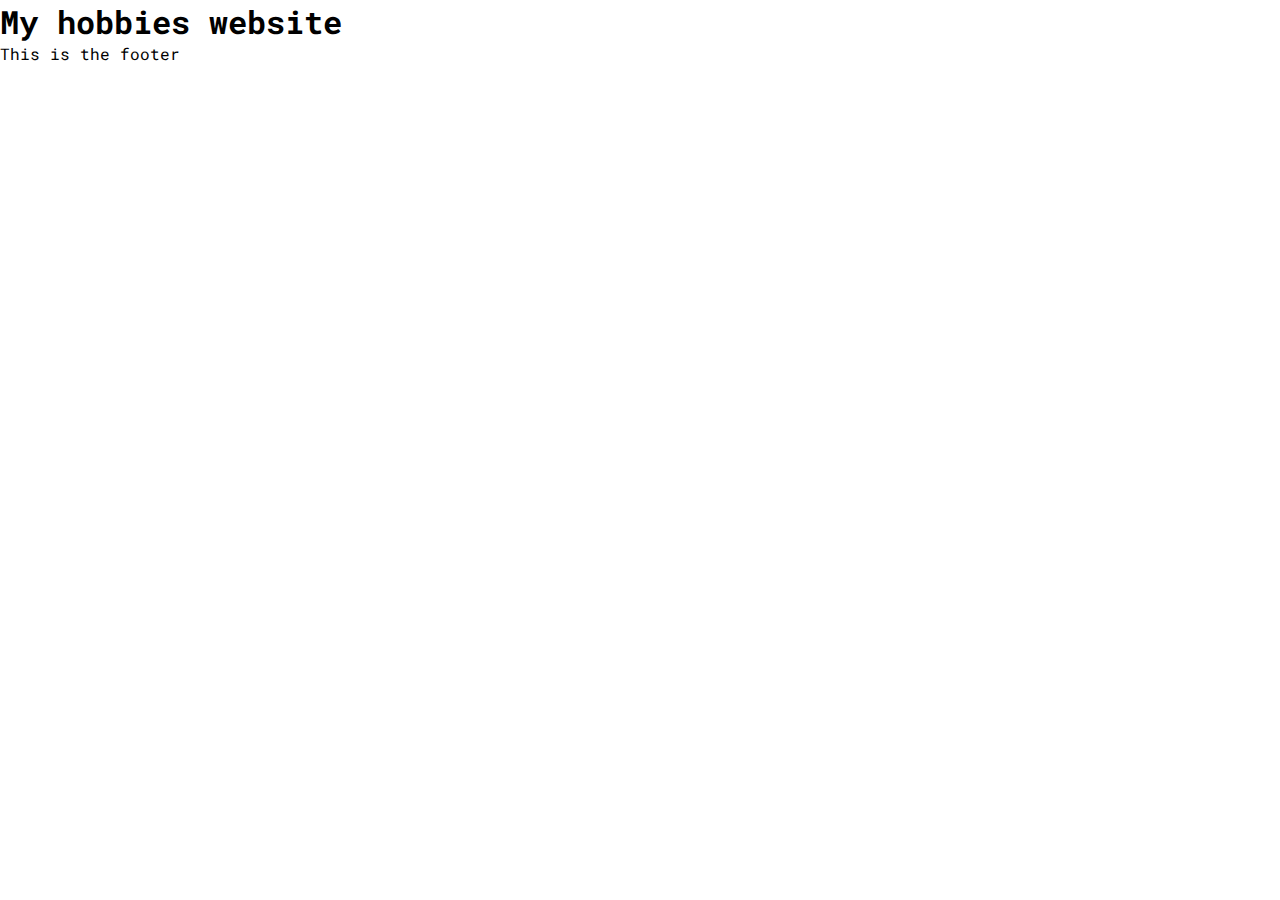
==== index.html @ 310d77a7 "firstdraft" ====
<!DOCTYPE html>
<html lang="en">
<head>
    <meta charset="UTF-8">
    <meta name="viewport" content="width=device-width, initial-scale=1.0">
    <title>Document</title>
    <link rel="stylesheet" href="style.css">
    <link rel="preconnect" href="https://fonts.googleapis.com">
    <link rel="preconnect" href="https://fonts.gstatic.com" crossorigin>
    <link href="https://fonts.googleapis.com/css2?family=Roboto+Mono:ital,wght@0,100..700;1,100..700&display=swap" rel="stylesheet">
</head>
<body>
    <header>
        <h1>My hobbies website </h1>
    </header>
    <nav>
        <div class="nav-bar"></div>
    </nav>
    <main>
        <section></section>
    </main>
    <footer><p>This is the footer</p></footer>
</body> 
</html>
---- style.css ----
*{
    margin: 0;
    padding: 0;
    box-sizing: border-box;
    font-family: "Roboto Mono", monospace;
}
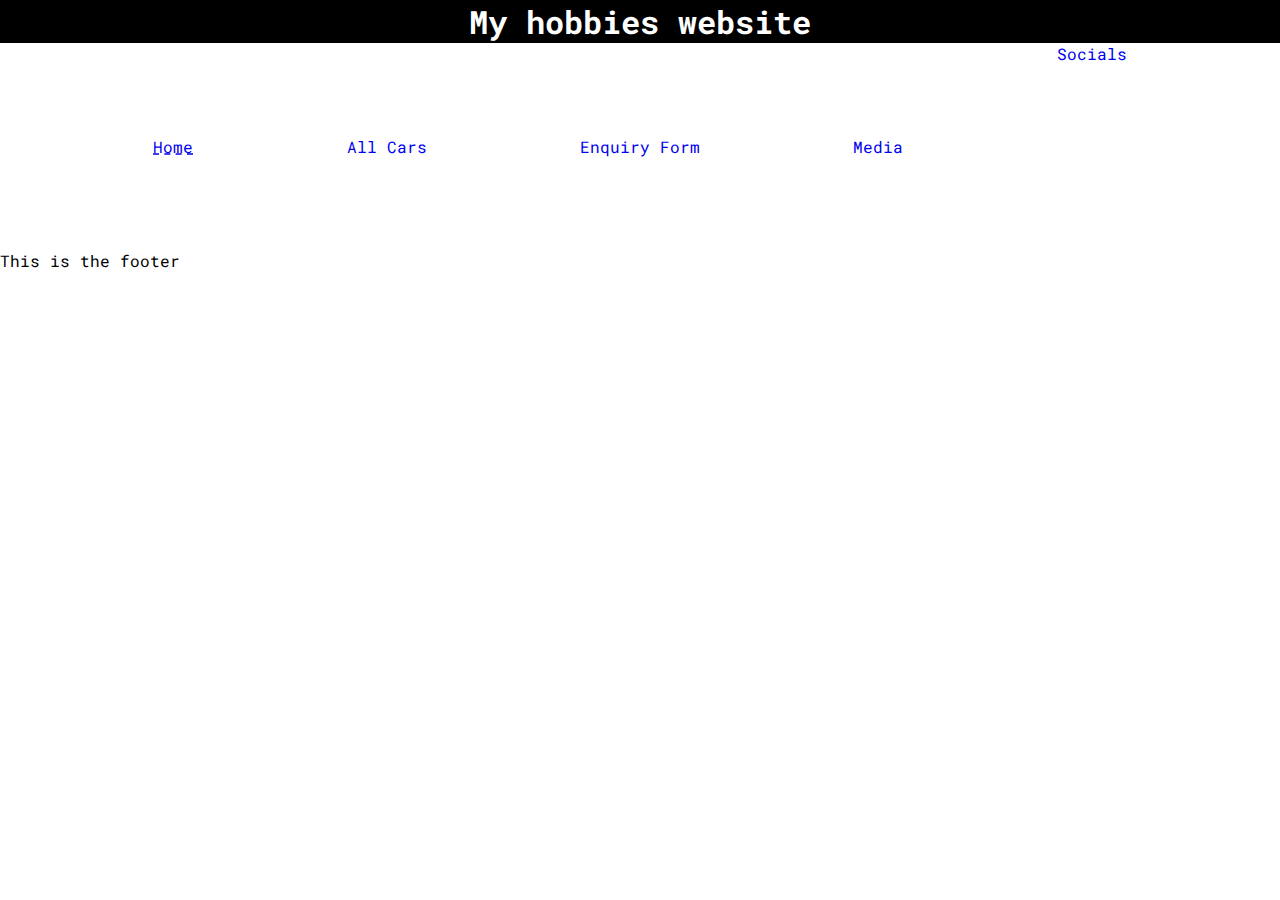
==== commit 12b13827: "2nd update" ====
--- a/index.html
+++ b/index.html
@@ -7,14 +7,26 @@
     <link rel="stylesheet" href="style.css">
     <link rel="preconnect" href="https://fonts.googleapis.com">
     <link rel="preconnect" href="https://fonts.gstatic.com" crossorigin>
+    <link rel="stylesheet" href="https://cdnjs.cloudflare.com/ajax/libs/font-awesome/6.5.1/css/all.min.css" integrity="sha512-DTOQO9RWCH3ppGqcWaEA1BIZOC6xxalwEsw9c2QQeAIftl+Vegovlnee1c9QX4TctnWMn13TZye+giMm8e2LwA==" crossorigin="anonymous" referrerpolicy="no-referrer" />
     <link href="https://fonts.googleapis.com/css2?family=Roboto+Mono:ital,wght@0,100..700;1,100..700&display=swap" rel="stylesheet">
 </head>
 <body>
     <header>
         <h1>My hobbies website </h1>
     </header>
-    <nav>
-        <div class="nav-bar"></div>
+    <nav class="nav-bar">
+            <a href="home_page.html" title="Home" style="text-decoration:underline dashed;">Home</a>
+            <a href="table_of_contents.html" target="_blank" title="All list" >All Cars</a>
+            <a href="blog_post_form.html" target="_blank" title="Drop an Enquiry">Enquiry Form</a>
+            <a href="Multimedia_blog_post.html" target="_blank" title="Media">Media</a>
+            <a href="blog_layout.html" target="_blank" title="Links" class="socials">Socials
+                <ul class="social-links"> 
+                    <li><i class="fa-brands fa-instagram" id="box1"></i></li>
+                   <li><i class="fa-brands fa-facebook-f" id="box2"></i></li> 
+                   <li><i class="fa-brands fa-youtube" id="box3"></i></li>
+                   <li><i class="fa-brands fa-twitter" id="box4"></i></li>
+                </ul>
+            </a>
     </nav>
     <main>
         <section></section>
--- a/style.css
+++ b/style.css
@@ -3,4 +3,72 @@
     padding: 0;
     box-sizing: border-box;
     font-family: "Roboto Mono", monospace;
+}
+
+header{
+    text-align: center;
+    color: white;
+    background-color: #000;
+}
+
+.nav-bar{
+    display: flex;
+    align-items: center;
+    justify-content: space-evenly;
+    text-decoration: none;
+}
+a{
+    text-decoration: none;
+}
+
+
+#box1, #box2, #box3, #box4{
+    height: 34px;
+    width: 34px;
+    border-radius: 50%;
+    margin: 10px;
+    display: flex;
+    justify-content: center;
+    align-items: center;
+    color: #fff;
+    transition: all 120ms linear;
+}
+
+#box1{
+    background: linear-gradient(45deg,rgb(254,218,117), rgb(250,126,30),rgb(214,41,118),rgb(150,47,191),rgb(79,91,213));
+    font-size: large;
+}
+
+#box2{
+    font-size: large;
+    background-color: rgb(24,119,242);
+    
+}
+
+#box3{
+    background-color: rgb(255,0,0);
+}
+
+#box4{
+    color: #ffffff;
+    background-color: rgb(29, 161, 242);
+}
+
+#box1:hover, #box2:hover, #box3:hover, #box4:hover{
+    scale: 1.1;
+    cursor: pointer;
+    background-color: black;
+}
+
+#box1:hover{
+    background-image: url(logo-black.png);
+}
+
+.social-links{
+    visibility: hidden;
+    list-style-type: none;
+}
+.socials:hover .social-links{
+    visibility:visible;
+    overflow: visible;
 }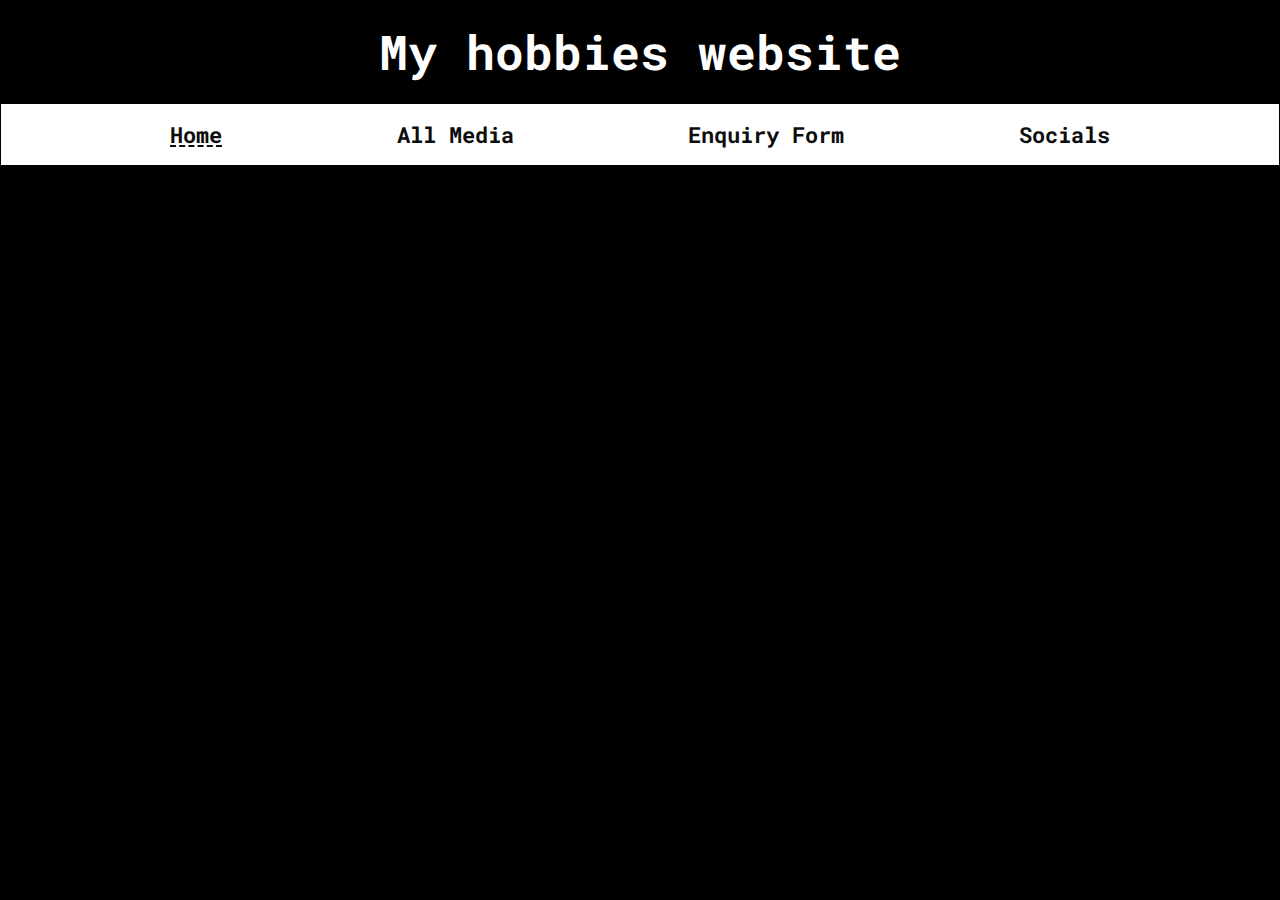
==== commit b6335ced: "update" ====
--- a/index.html
+++ b/index.html
@@ -15,11 +15,10 @@
         <h1>My hobbies website </h1>
     </header>
     <nav class="nav-bar">
-            <a href="home_page.html" title="Home" style="text-decoration:underline dashed;">Home</a>
-            <a href="table_of_contents.html" target="_blank" title="All list" >All Cars</a>
-            <a href="blog_post_form.html" target="_blank" title="Drop an Enquiry">Enquiry Form</a>
-            <a href="Multimedia_blog_post.html" target="_blank" title="Media">Media</a>
-            <a href="blog_layout.html" target="_blank" title="Links" class="socials">Socials
+            <a href="index.html" title="Home" style="text-decoration:underline dashed;">Home</a>
+            <a href="media.html" target="_blank" title="All list" >All Media</a>
+            <a href="forms.html" target="_blank" title="Drop an Enquiry">Enquiry Form</a>
+             <a title="Links" href="#" class="socials">Socials
                 <ul class="social-links"> 
                     <li><i class="fa-brands fa-instagram" id="box1"></i></li>
                    <li><i class="fa-brands fa-facebook-f" id="box2"></i></li> 
--- a/style.css
+++ b/style.css
@@ -4,23 +4,35 @@
     box-sizing: border-box;
     font-family: "Roboto Mono", monospace;
 }
-
+body{
+    background-color: #000;
+}
 header{
+    position:relative;
+    font-size: x-large;
     text-align: center;
     color: white;
     background-color: #000;
-}
-
+    padding: 20px;
+    animation: heading 1.3s forwards;
+}
+@keyframes heading{
+    from {
+        top: -100px;
+    }
+    to{
+        top: 0px;
+    }
+}
 .nav-bar{
-    display: flex;
-    align-items: center;
+    height: 7vh;
+    display: flex;
+    align-items:center;
     justify-content: space-evenly;
     text-decoration: none;
-}
-a{
-    text-decoration: none;
-}
-
+    border: 1px solid black;
+    background-color: #ffffff;
+}
 
 #box1, #box2, #box3, #box4{
     height: 34px;
@@ -32,6 +44,7 @@
     align-items: center;
     color: #fff;
     transition: all 120ms linear;
+
 }
 
 #box1{
@@ -58,6 +71,7 @@
     scale: 1.1;
     cursor: pointer;
     background-color: black;
+    border: 1px solid white;
 }
 
 #box1:hover{
@@ -65,10 +79,162 @@
 }
 
 .social-links{
+    top: 20%;
+    position: absolute;
     visibility: hidden;
     list-style-type: none;
+    overflow: visible;
 }
 .socials:hover .social-links{
     visibility:visible;
     overflow: visible;
-}+}
+
+.socials:hover{
+    z-index: 100;
+}
+
+
+a{
+    height: 100%;
+    font-size: 22px;
+    text-decoration: none;
+    font-weight: bold;
+    color: #0D0D0D;
+    display: flex;
+    align-items: center;
+    padding: 5px;
+}
+
+a:hover{
+    background-color: black;
+    color: #ffffff;
+}
+form{
+    display: flex;
+    flex-wrap: wrap;
+    justify-content: center;
+}
+#title, #author, #textarea, #selections{
+    width: 95%;
+    padding: 12px 20px;
+    margin: 8px 0;
+    display: inline-block;
+    border: 1px solid #ccc;
+    border-radius: 4px;
+    box-sizing: border-box;
+}
+.button{
+    display: flex;
+    width: 100%;
+    align-items: center;
+    justify-content: center;
+}
+#submit{
+    font-size: large;
+    width: 20%;
+    background-color: #FFFFFF;
+    color: black;
+    padding: 14px 20px;
+    margin: 8px 0;
+    border: 1px solid black;
+    border-radius: 10px;
+    cursor: pointer;
+    transition: all 0.2s ease;
+}
+#submit:hover{
+    color: white;
+    background-color: black;
+    scale: 1.1;
+    border: 1px solid white;
+}
+.cars-section{
+    display: flex;
+    height: 100%;
+    width: 100%;
+    flex-wrap: wrap;
+    justify-content: space-around;
+    align-items: center;
+}
+
+#car-card{
+    position: relative;
+    height: 300px;
+    width: 250px;
+    border-radius: 3%;
+    margin: 30px;
+    padding: 20px;
+    margin-bottom: 0;
+    transition: all 0.2s ease-in-out;
+    color: rgba(238, 238, 238, 0.683);
+    background-size: contain;
+    background-repeat: no-repeat;
+}
+
+#car-card:hover{
+    cursor: pointer;
+    scale: 102%;
+    border: 0.2px solid gainsboro;
+    opacity: 0.8;
+    color: white;
+}
+
+.car1{
+    background-image: url(https://visualeducation.com/wp-content/uploads/2020/08/mercedes-car-front.jpg);
+}
+.car2{
+    background-image: url(https://images.unsplash.com/photo-1698612769032-498c185cb333?q=80&w=1760&auto=format&fit=crop&ixlib=rb-4.0.3&ixid=M3wxMjA3fDB8MHxwaG90by1wYWdlfHx8fGVufDB8fHx8fA%3D%3D);
+}
+.car3{
+    background-image: url(https://pbs.twimg.com/media/GM4q8HbW4AEh0Wu?format=jpg&name=medium);
+}
+.car4{
+    background-image: url(https://images.unsplash.com/flagged/photo-1579782647395-2e6fb36a64f2?q=80&w=1706&auto=format&fit=crop&ixlib=rb-4.0.3&ixid=M3wxMjA3fDB8MHxwaG90by1wYWdlfHx8fGVufDB8fHx8fA%3D%3D);
+    z-index: 99;
+}
+.car5{
+    background-image: url(https://www.shutterstock.com/image-illustration/neon-bugatti-veyron-super-car-600nw-2347102677.jpg);
+}
+.car6{
+    background-image: url(https://images.unsplash.com/photo-1655673234811-dbcc34857129?q=80&w=1756&auto=format&fit=crop&ixlib=rb-4.0.3&ixid=M3wxMjA3fDB8MHxwaG90by1wYWdlfHx8fGVufDB8fHx8fA%3D%3D);
+}
+
+.car7{
+    background-image: url(https://i0.wp.com/storage.googleapis.com/pod_public/1300/121074.jpg?ssl=1);
+}
+.car8{
+    background-image: url();
+}
+.car9{
+    background-image: url();
+}
+.car10{
+    background-image: url();
+}
+.car11{
+    background-image: url();
+}
+.car12{
+    background-image: url();
+}
+
+.text{
+    position: absolute;
+    background-color: rgba(142, 139, 139, 0.7);
+    bottom: 0;
+    left: 0;
+    width: 100%;
+    padding: 4px;
+    border-radius: 0 0 10px 10px ;
+}
+
+.text1{
+    position: absolute;
+    background-color: rgba(142, 139, 139, 0.7);
+    bottom: 0px;
+    left: 0;
+    width: 100%;
+    padding: 4px;
+    border-radius: 0 0 10px 10px ;
+    text-align: center;
+}
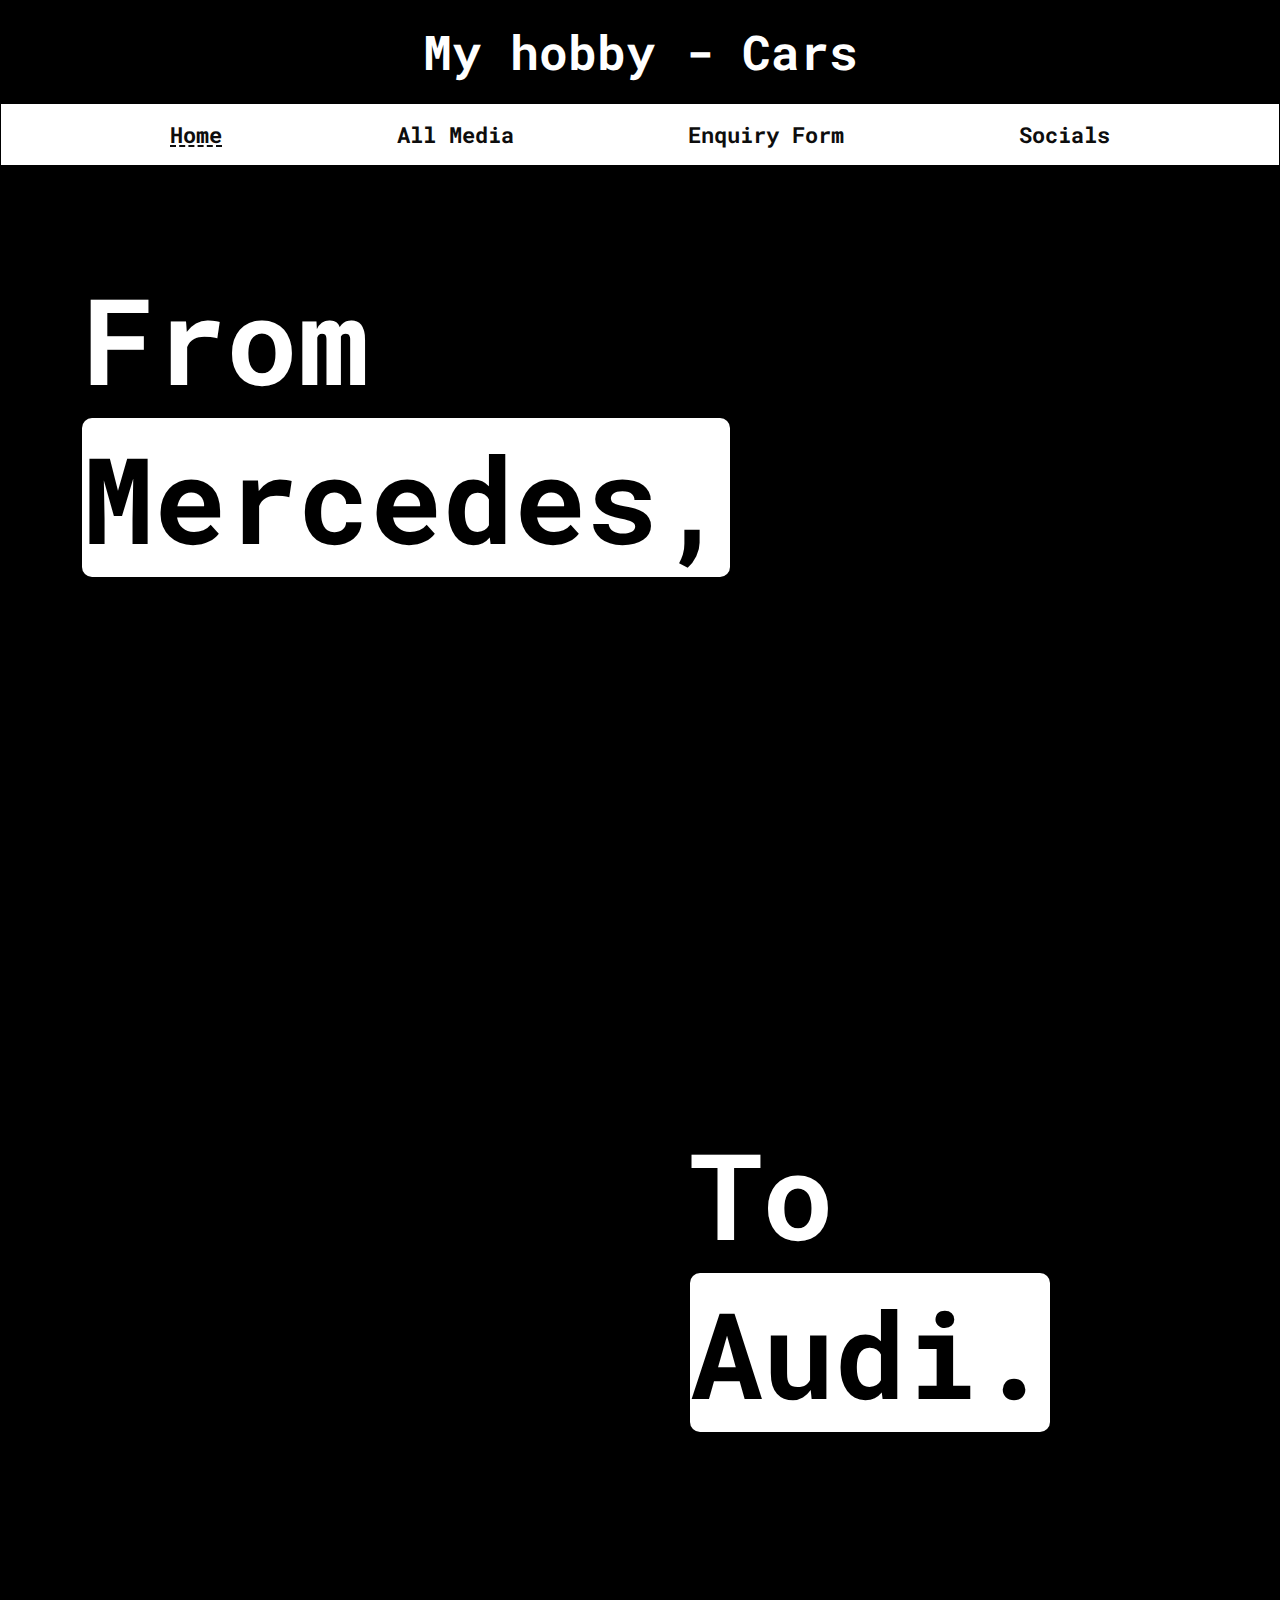
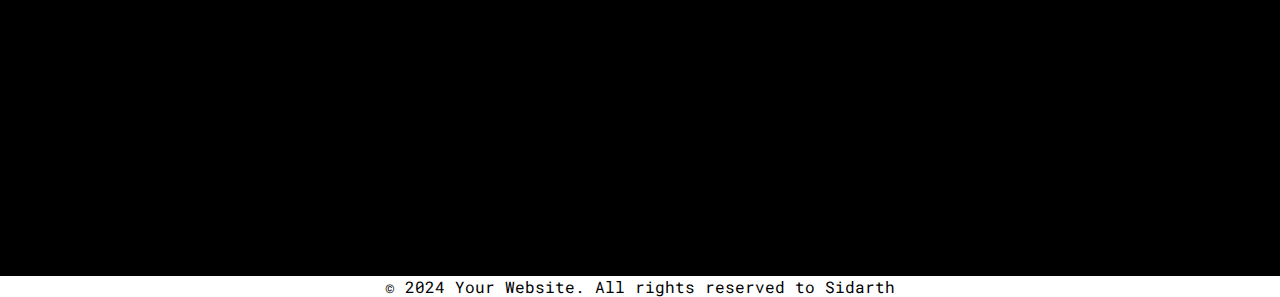
==== commit 92331da5: "media queries" ====
--- a/index.html
+++ b/index.html
@@ -9,10 +9,13 @@
     <link rel="preconnect" href="https://fonts.gstatic.com" crossorigin>
     <link rel="stylesheet" href="https://cdnjs.cloudflare.com/ajax/libs/font-awesome/6.5.1/css/all.min.css" integrity="sha512-DTOQO9RWCH3ppGqcWaEA1BIZOC6xxalwEsw9c2QQeAIftl+Vegovlnee1c9QX4TctnWMn13TZye+giMm8e2LwA==" crossorigin="anonymous" referrerpolicy="no-referrer" />
     <link href="https://fonts.googleapis.com/css2?family=Roboto+Mono:ital,wght@0,100..700;1,100..700&display=swap" rel="stylesheet">
+    <style>
+
+    </style>
 </head>
 <body>
     <header>
-        <h1>My hobbies website </h1>
+        <h1>My hobby - Cars  </h1>
     </header>
     <nav class="nav-bar">
             <a href="index.html" title="Home" style="text-decoration:underline dashed;">Home</a>
@@ -28,8 +31,15 @@
             </a>
     </nav>
     <main>
-        <section></section>
+        <section class="section1">
+            <div class="heading"><h2>From <span>Mercedes,</span></h2></div>
+            <div class="picture1"></div>
+        </section>
+        <section class="section2">
+            <div class="picture2"></div>
+            <div class="heading2"><h2>To <br> <span>Audi.</span></h2></div>
+        </section>
     </main>
-    <footer><p>This is the footer</p></footer>
+    <footer><p>&copy; 2024 Your Website. All rights reserved to Sidarth</p>   </footer>
 </body> 
 </html>--- a/style.css
+++ b/style.css
@@ -200,22 +200,23 @@
 }
 
 .car7{
-    background-image: url(https://i0.wp.com/storage.googleapis.com/pod_public/1300/121074.jpg?ssl=1);
+    background-image: url(https://i.pinimg.com/736x/16/56/5c/16565c2da3530fb69d33e9b1a0556d4e.jpg);
 }
 .car8{
-    background-image: url();
+    background-image: url(https://png.pngtree.com/background/20230317/original/pngtree-future-sports-car-hd-wallpaper-picture-image_2150077.jpg);
 }
 .car9{
-    background-image: url();
+    background-image: url(https://images.unsplash.com/photo-1597687210367-a4915552d886?q=80&w=1000&auto=format&fit=crop&ixlib=rb-4.0.3&ixid=M3wxMjA3fDB8MHxleHBsb3JlLWZlZWR8N3x8fGVufDB8fHx8fA%3D%3D);
+
 }
 .car10{
-    background-image: url();
+    background-image: url(https://i.pinimg.com/736x/b3/d1/c1/b3d1c100220fea91f78eeffbcc7b1eff.jpg);
 }
 .car11{
-    background-image: url();
+    background-image: url(https://4kwallpapers.com/images/wallpapers/rolls-royce-ghost-2021-5k-8k-1280x1280-6367.jpg);
 }
 .car12{
-    background-image: url();
+    background-image: url(https://wallpapercave.com/wp/wp11992940.jpg);
 }
 
 .text{
@@ -238,3 +239,96 @@
     border-radius: 0 0 10px 10px ;
     text-align: center;
 }
+
+.section1, .section2{
+    display: flex;
+    align-items: center;
+    justify-content: center;
+    margin: 0 auto;
+    height: 95vh;
+    width: 95vw;
+}
+
+.heading{
+    position: relative;
+    height: 90%;
+    width: 50%;
+    animation: animate-leftSide 2s ease-in-out;
+}
+.heading h2, .heading2 h2{
+    margin: 50px;
+    color: white;
+    font-size: 120px;
+}
+
+.picture1{
+    position: relative;
+    height: 90%;
+    width: 50%;
+    background-image: url(https://images.unsplash.com/photo-1619551734325-81aaf323686c?q=80&w=1949&auto=format&fit=crop&ixlib=rb-4.0.3&ixid=M3wxMjA3fDB8MHxwaG90by1wYWdlfHx8fGVufDB8fHx8fA%3D%3D);
+    background-size: cover;
+    border-radius: 20px;
+    animation: animate-rightSide 2s ease-in-out;
+}
+
+.picture2{
+    position: relative;
+    height: 90%;
+    width: 50%;
+    background-image: url(https://images.unsplash.com/photo-1541348263662-e068662d82af?q=80&w=1887&auto=format&fit=crop&ixlib=rb-4.0.3&ixid=M3wxMjA3fDB8MHxwaG90by1wYWdlfHx8fGVufDB8fHx8fA%3D%3D);
+    background-size: cover;
+    border-radius: 20px;
+    animation: animate-leftSide 2s ease-in-out;
+}
+
+
+.heading2{
+    position: relative;
+    height: 90%;
+    width: 50%;
+    animation: animate-rightSide 2s ease-in-out;
+}
+
+
+@media (max-width: 768px){
+    section{
+        display: block;
+        height: 100%;
+    }
+    .heading, .heading2, .picture1, .picture2{
+        font-size: 60px;
+        height: 100%;
+        width: 100%;
+    }
+}
+
+footer{
+    text-align: center;
+    background-color: white;
+    height: 4%;
+    color: black;
+}
+
+span{
+    color: black;
+    background-color:white;
+    border-radius: 10px;
+}
+
+@keyframes animate-leftSide{
+    from{
+        left: -400px;
+    }
+    to{
+        left: 0px;
+    }
+}
+
+@keyframes animate-rightSide{
+    from{
+        right: -400px;
+    }
+    to{
+        right: 0px;
+    }
+}